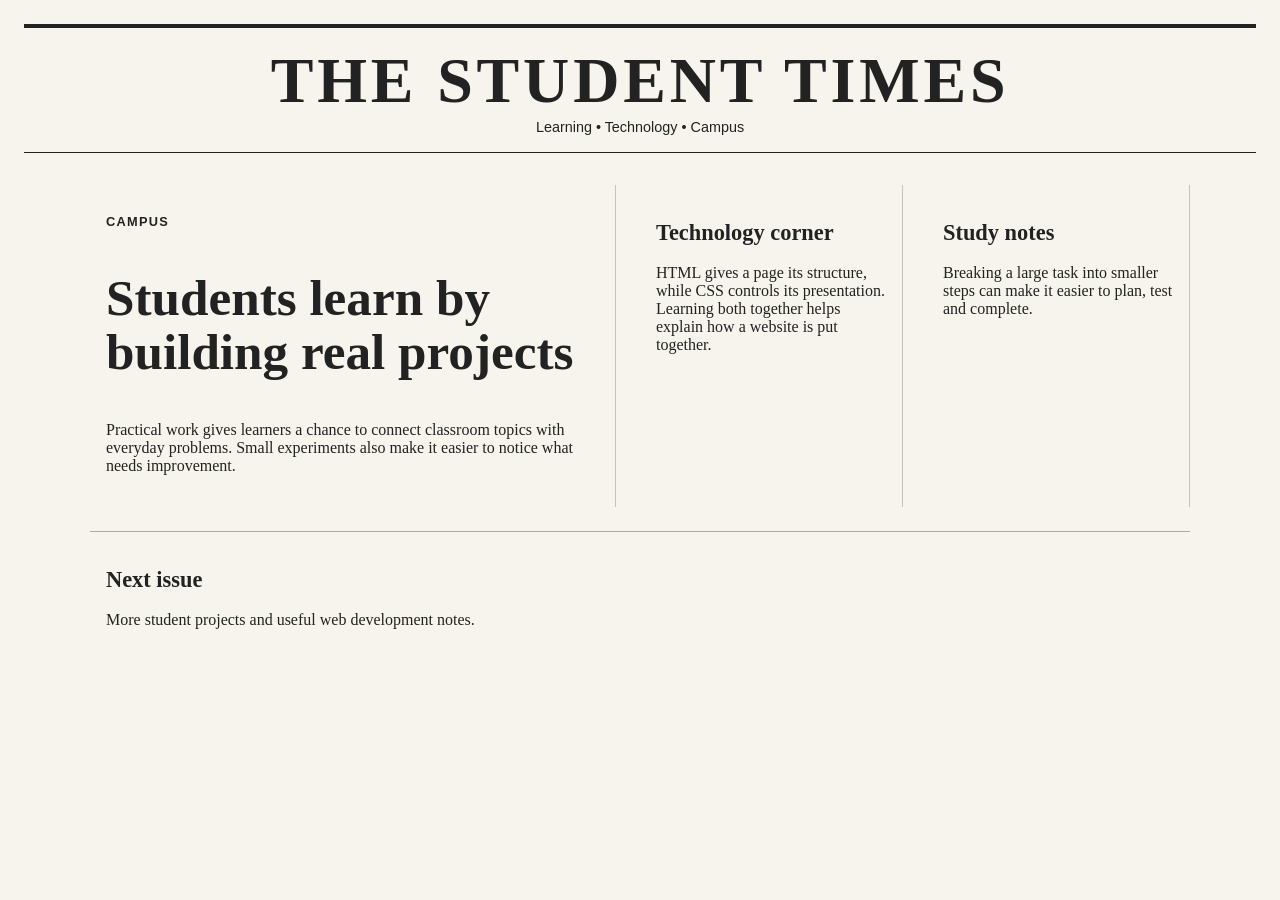
==== P11-newspaper-grid/index.html @ ea056910 "Add P1-P13 web development lab programs" ====
<!doctype html>
<html lang="en"><head><meta charset="UTF-8"><meta name="viewport" content="width=device-width, initial-scale=1.0"><title>Daily Layout</title>
<style>
*{box-sizing:border-box}body{margin:0;padding:1.5rem;color:#222;font-family:Georgia,serif;background:#f7f4ed}
.masthead{padding:1rem 0;text-align:center;border-top:4px solid #222;border-bottom:1px solid #222}.masthead p{margin:0;font-size:clamp(2rem,6vw,4rem);font-weight:bold;letter-spacing:.06em}.masthead span{font: .9rem Arial,sans-serif}
.newspaper{display:grid;grid-template-columns:2fr 1fr 1fr;gap:1.5rem;max-width:1100px;margin:2rem auto}.newspaper article{padding:1rem;border-right:1px solid #c8c2b6}
.newspaper h1{font-size:clamp(2rem,4vw,3.5rem);line-height:1.05}.newspaper h2{font-size:1.4rem}.kicker{font:bold .8rem Arial,sans-serif;letter-spacing:.1em}
.bottom{grid-column:1/-1;border-top:1px solid #aaa;border-right:0!important}
@media(max-width:700px){.newspaper{grid-template-columns:1fr 1fr}.lead,.bottom{grid-column:1/-1}}
@media(max-width:460px){body{padding:.8rem}.newspaper{grid-template-columns:1fr}.newspaper article{border-right:0;border-bottom:1px solid #c8c2b6}}
</style></head><body>
<header class="masthead"><p>THE STUDENT TIMES</p><span>Learning • Technology • Campus</span></header>
<main class="newspaper"><article class="lead"><p class="kicker">CAMPUS</p><h1>Students learn by building real projects</h1><p>Practical work gives learners a chance to connect classroom topics with everyday problems. Small experiments also make it easier to notice what needs improvement.</p></article>
<article><h2>Technology corner</h2><p>HTML gives a page its structure, while CSS controls its presentation. Learning both together helps explain how a website is put together.</p></article>
<article><h2>Study notes</h2><p>Breaking a large task into smaller steps can make it easier to plan, test and complete.</p></article>
<article class="bottom"><h2>Next issue</h2><p>More student projects and useful web development notes.</p></article></main></body></html>
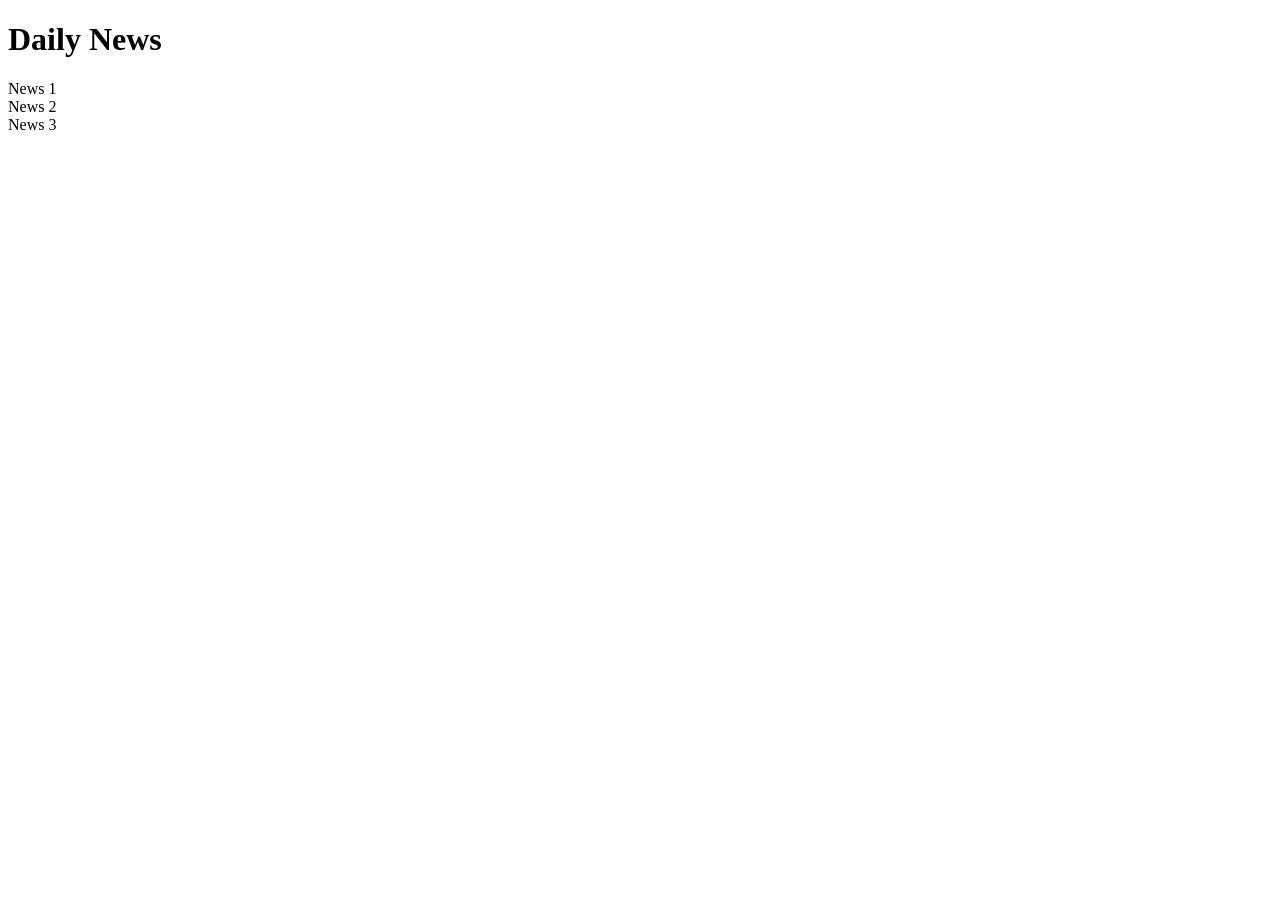
==== commit 10b295d9: "Update index.html for new newspaper layout Replaced old newspaper layout with a new structure and ti" ====
--- a/P11-newspaper-grid/index.html
+++ b/P11-newspaper-grid/index.html
@@ -1,16 +1,16 @@
-<!doctype html>
-<html lang="en"><head><meta charset="UTF-8"><meta name="viewport" content="width=device-width, initial-scale=1.0"><title>Daily Layout</title>
-<style>
-*{box-sizing:border-box}body{margin:0;padding:1.5rem;color:#222;font-family:Georgia,serif;background:#f7f4ed}
-.masthead{padding:1rem 0;text-align:center;border-top:4px solid #222;border-bottom:1px solid #222}.masthead p{margin:0;font-size:clamp(2rem,6vw,4rem);font-weight:bold;letter-spacing:.06em}.masthead span{font: .9rem Arial,sans-serif}
-.newspaper{display:grid;grid-template-columns:2fr 1fr 1fr;gap:1.5rem;max-width:1100px;margin:2rem auto}.newspaper article{padding:1rem;border-right:1px solid #c8c2b6}
-.newspaper h1{font-size:clamp(2rem,4vw,3.5rem);line-height:1.05}.newspaper h2{font-size:1.4rem}.kicker{font:bold .8rem Arial,sans-serif;letter-spacing:.1em}
-.bottom{grid-column:1/-1;border-top:1px solid #aaa;border-right:0!important}
-@media(max-width:700px){.newspaper{grid-template-columns:1fr 1fr}.lead,.bottom{grid-column:1/-1}}
-@media(max-width:460px){body{padding:.8rem}.newspaper{grid-template-columns:1fr}.newspaper article{border-right:0;border-bottom:1px solid #c8c2b6}}
-</style></head><body>
-<header class="masthead"><p>THE STUDENT TIMES</p><span>Learning • Technology • Campus</span></header>
-<main class="newspaper"><article class="lead"><p class="kicker">CAMPUS</p><h1>Students learn by building real projects</h1><p>Practical work gives learners a chance to connect classroom topics with everyday problems. Small experiments also make it easier to notice what needs improvement.</p></article>
-<article><h2>Technology corner</h2><p>HTML gives a page its structure, while CSS controls its presentation. Learning both together helps explain how a website is put together.</p></article>
-<article><h2>Study notes</h2><p>Breaking a large task into smaller steps can make it easier to plan, test and complete.</p></article>
-<article class="bottom"><h2>Next issue</h2><p>More student projects and useful web development notes.</p></article></main></body></html>
+<!DOCTYPE html>
+<html>
+<head>
+    <title>Newspaper</title>
+    <link rel="stylesheet" href="style.css">
+</head>
+<body>
+    <header><h1>Daily News</h1></header>
+
+    <main>
+        <section>News 1</section>
+        <section>News 2</section>
+        <section>News 3</section>
+    </main>
+</body>
+</html>
